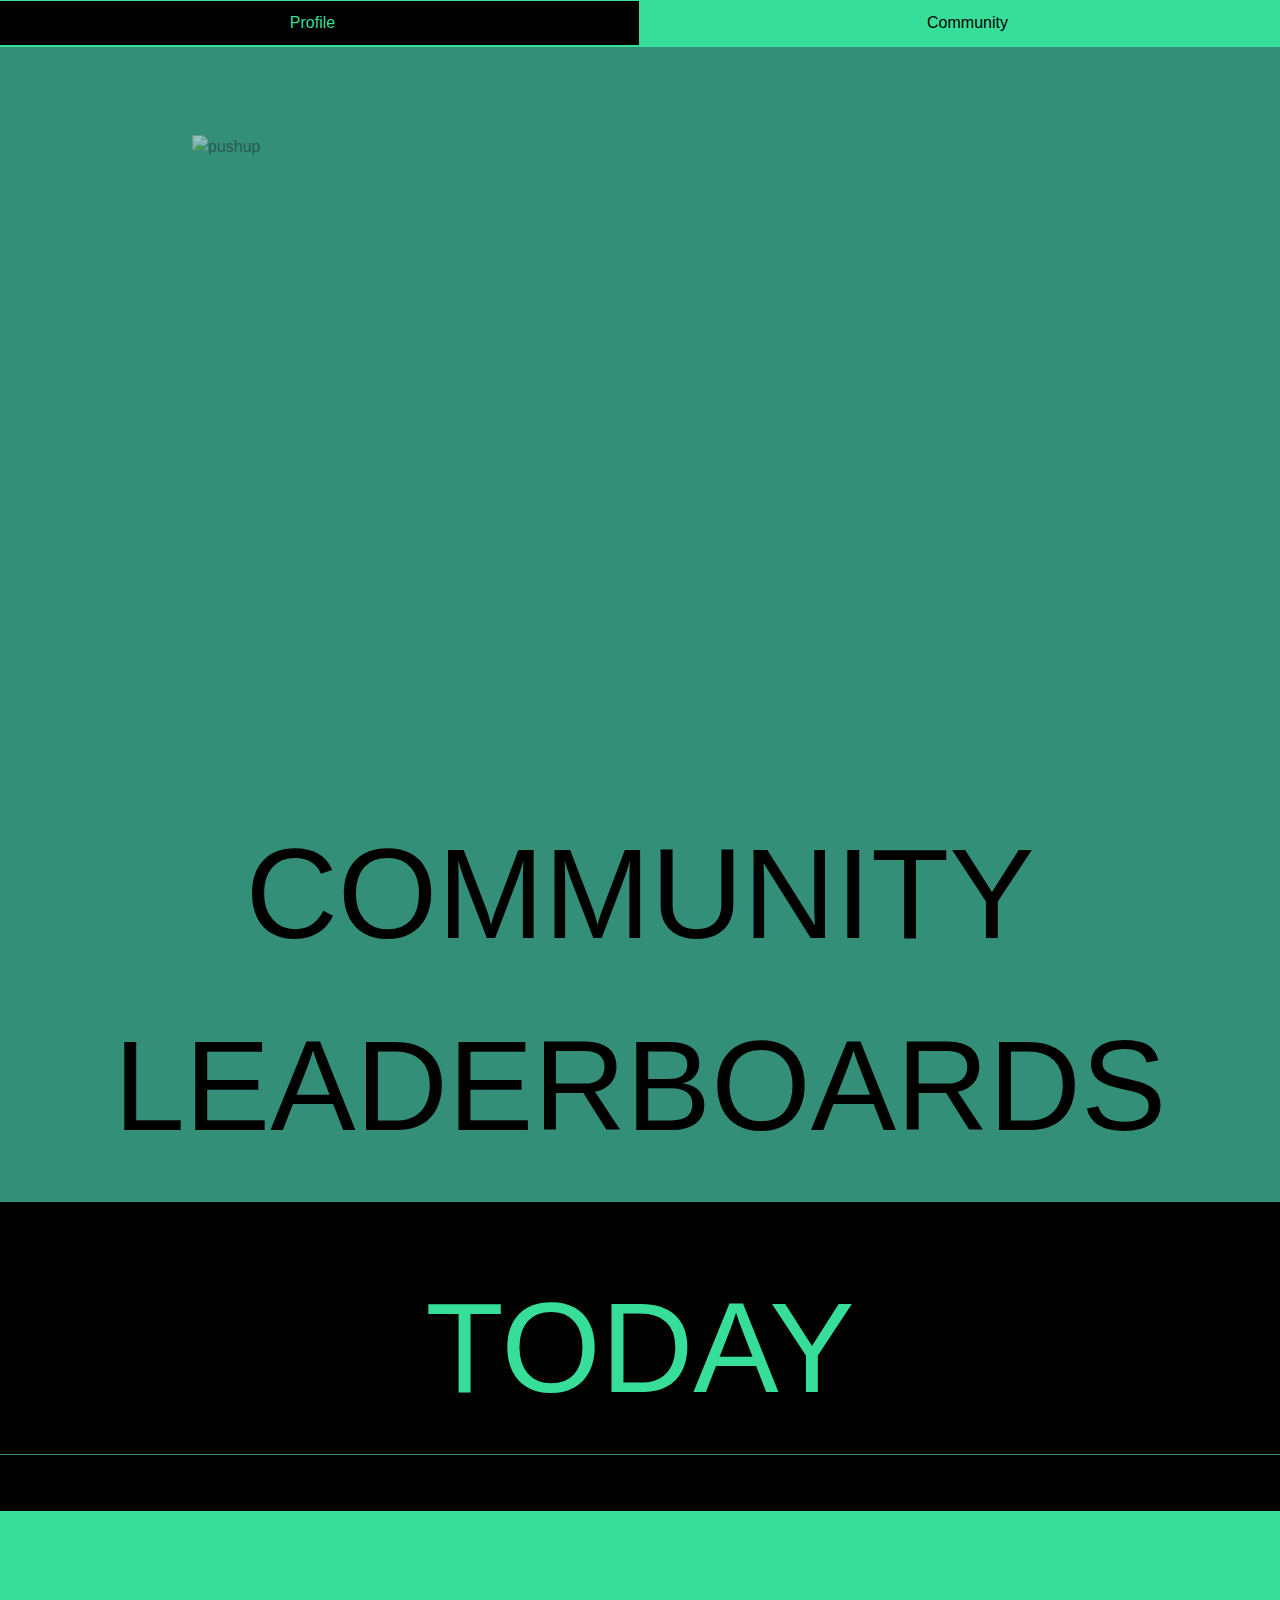
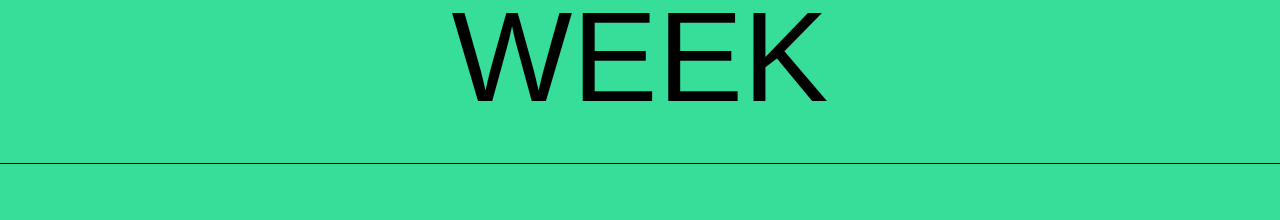
==== community.html @ a56d6530 "added community page" ====
<!doctype html>
<html lang="en">

  <head>
    <meta charset="utf-8">
    <meta name="viewport" content="width=device-width, initial-scale=1, shrink-to-fit=no">
    <link rel="stylesheet" href="https://stackpath.bootstrapcdn.com/bootstrap/4.3.1/css/bootstrap.min.css" integrity="sha384-ggOyR0iXCbMQv3Xipma34MD+dH/1fQ784/j6cY/iJTQUOhcWr7x9JvoRxT2MZw1T" crossorigin="anonymous">
    <link rel="stylesheet" href="css/index.css">
    <link rel="stylesheet" href="css/community.css">
    <script type="text/javascript" src="js/community.js"></script>
  </head>

  <body>

    <div class="top-nav row text-center">
      <div class="profile col-6"><a href="/index.html">Profile</a></div>
      <div class="community col-6"><a href="/community.html">Community</a></div>
    </div>

    <div class="top">
      <img src="pushup.png" alt="pushup">
    </div>

    <div class="top-text">
      COMMUNITY <br>
      LEADERBOARDS
    </div>

    <div class="container-fluid">

      <div class="row mid1">
        <div class="col-12 p-0 text-center">
          <p class="mid1-text">TODAY</p>
          <hr class="green">
        </div>
        <div class="col-6">
          <div id="today-names" class="pt-3 today-list text-center">
          </div>
        </div>
        <div class="col-6">
          <div id="today-counts" class="pt-3 today-list text-center">
          </div>
        </div>
      </div>

      <div class="row mid2">
        <div class="col-12 p-0 text-center">
          <p class="mid2-text">WEEK</p>
          <hr class="black">
        </div>
        <div class="col-6">
          <div id="week-names" class="pt-3 week-list text-center">
          </div>
        </div>
        <div class="col-6">
          <div id="week-counts" class="pt-3 week-list text-center">
          </div>
        </div>
      </div>

    </div>

    <!-- Bootstrap -->
    <script src="https://code.jquery.com/jquery-3.3.1.slim.min.js" integrity="sha384-q8i/X+965DzO0rT7abK41JStQIAqVgRVzpbzo5smXKp4YfRvH+8abtTE1Pi6jizo" crossorigin="anonymous"></script>
    <script src="https://cdnjs.cloudflare.com/ajax/libs/popper.js/1.14.7/umd/popper.min.js" integrity="sha384-UO2eT0CpHqdSJQ6hJty5KVphtPhzWj9WO1clHTMGa3JDZwrnQq4sF86dIHNDz0W1" crossorigin="anonymous"></script>
    <script src="https://stackpath.bootstrapcdn.com/bootstrap/4.3.1/js/bootstrap.min.js" integrity="sha384-JjSmVgyd0p3pXB1rRibZUAYoIIy6OrQ6VrjIEaFf/nJGzIxFDsf4x0xIM+B07jRM" crossorigin="anonymous"></script>

    <!-- Firebase -->
    <script src="https://www.gstatic.com/firebasejs/7.18.0/firebase-app.js"></script>
    <script src="https://www.gstatic.com/firebasejs/7.18.0/firebase-firestore.js"></script>
    <script src="https://www.gstatic.com/firebasejs/7.18.0/firebase-analytics.js"></script>
    <script src="js/firebase.js"></script>

  </body>

</html>
---- css/index.css ----
body {
  background: #338f78;
}

.top-nav {
  position: fixed;
  z-index: 10;
}

.top-nav > div {
  width: 53vw;
  padding: 10px;
}

.top {
  padding: 30% 0 30% 0;
}

.top > img {
  z-index: 2;
  width: 70%;
  position: absolute;
  top: 15%;
  right: 15%;
  opacity: 0.5;
}

select.user {
  -webkit-appearance: none;
  background: #338f78;
  text-align-last: center;
  border: none;
  box-sizing: border-box;
  width: 100vw;
  padding: 20px 40px 20px 40px;
  appearance: none;
  color: black;
  font-size: 10vw;
  font-weight: 100;
}

.mid1 {
  padding: 40px 0 40px 0;
  background: black;
  width: 100vw;
}

.mid1-text {
  color: #37de99;
  font-size: 10vw;
  font-weight: 100;
  margin: 10px;
}

.mid2 {
  padding: 40px 0 40px 0;
  background: #37de99;
  width: 100vw;
}

.mid2-text {
  color: black;
  font-size: 10vw;
  font-weight: 100;
  margin: 10px;
}

input.count {
  margin-top: 2vw;
  margin-bottom: 5vw;
  font-size: 20vw;
  width: 50vw;
  color: #37de99;
  font-weight: 100;
  background: black;
  border-style: solid;
  border-color: #37de99;
  opacity: 0.8;
}

button.submit {
  margin-bottom: 5vw;
  padding: 5px 0 5px 0;
  background: black;
  color: #37de99;
  width: 50vw;
  border-color: #37de99;
  border-style: solid;
  opacity: 0.7;
}

p.today {
  line-height: 30vw;
  color: black;
  font-size: 15vw;
  font-weight: 100;
}

p.week {
  line-height: 30vw;
  color: #37de99;
  font-size: 15vw;
  font-weight: 100;
}

hr.green {
  border-top: 1px solid #338f78;
  margin: 0;
}

hr.black {
  border-top: 1px solid black;
  margin: 0;
}
---- css/community.css ----
.top-nav > div.profile {
  border: 1px #37de99 solid;
  border-bottom: 2px #37de99 solid;
  background: black;
}

.top-nav > div.community {
  border: 1px #37de99 solid;
  border-bottom: 2px #37de99 solid;
  background: #37de99;
}

.top-nav > div.profile > a {
  color: #37de99;
}

.top-nav > div.community > a {
  color: black;
}

.top-text {
  background: #338f78;
  text-align: center;
  padding: 30px 40px 20px 40px;
  color: black;
  font-size: 10vw;
  font-weight: 100;
}

.today-list > li {
  color: #338f78
}

.week-list > li {
  color: black;
}

li {
  list-style-type: none;
  line-height: 20vw;
  font-size: 10vw;
  font-weight: 100;
}
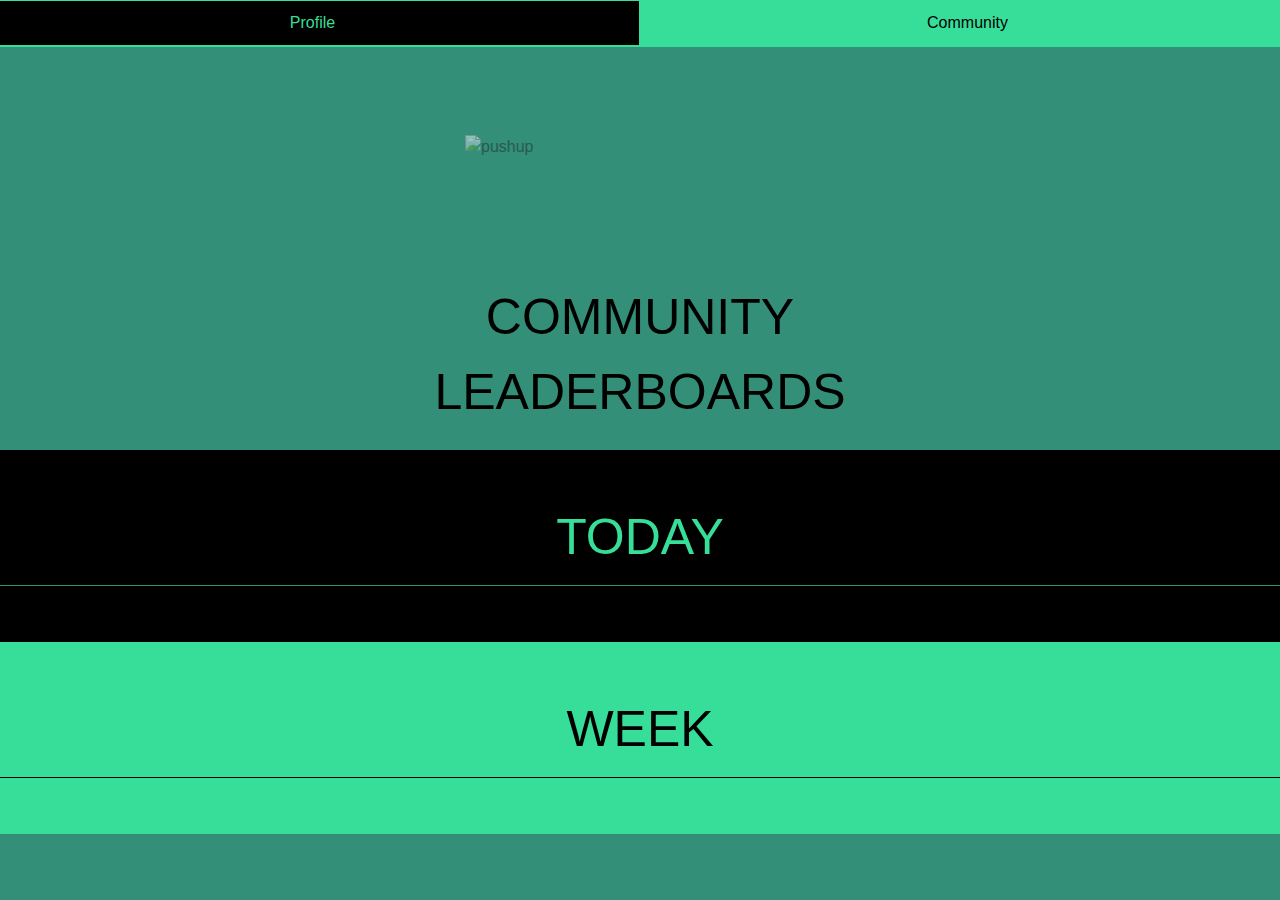
==== commit 6da4183d: "Retain urlParams when switching tabs" ====
--- a/community.html
+++ b/community.html
@@ -13,8 +13,8 @@
   <body>
 
     <div class="top-nav row text-center">
-      <div class="profile col-6"><a href="/index.html">Profile</a></div>
-      <div class="community col-6"><a href="/community.html">Community</a></div>
+      <div class="profile col-6"><a id="profile-link" href="index.html">Profile</a></div>
+      <div class="community col-6"><a id="community-link" href="community.html">Community</a></div>
     </div>
 
     <div class="top">
--- a/css/index.css
+++ b/css/index.css
@@ -18,10 +18,10 @@
 
 .top > img {
   z-index: 2;
-  width: 70%;
+  width: 70vw;
   position: absolute;
   top: 15%;
-  right: 15%;
+  right: 15vw;
   opacity: 0.5;
 }
 
@@ -89,6 +89,11 @@
   opacity: 0.7;
 }
 
+button.submit:hover {
+  background: #338f78;
+  transition: 0.5s;
+}
+
 p.today {
   line-height: 30vw;
   color: black;
@@ -112,3 +117,45 @@
   border-top: 1px solid black;
   margin: 0;
 }
+
+/* For larger screens  */
+@media (min-width: 500px) {
+
+  .top {
+      padding: 125px 0 125px 0;
+  }
+
+  .top > img {
+    width: 350px;
+    right: calc(50vw - 175px);
+  }
+
+  select.user {
+    font-size: 50px;
+  }
+
+  .mid1-text {
+    font-size: 50px;
+  }
+
+  .mid2-text {
+    font-size: 50px;
+  }
+
+  input.count {
+    margin-top: 10px;
+    margin-bottom: 25px;
+    font-size: 100px;
+  }
+
+  p.today {
+    font-size: 75px;
+    line-height: 150px;
+  }
+
+  p.week {
+    font-size: 75px;
+    line-height: 150px;
+  }
+
+}
--- a/css/community.css
+++ b/css/community.css
@@ -41,3 +41,17 @@
   font-size: 10vw;
   font-weight: 100;
 }
+
+/* For larger screens */
+@media (min-width: 500px) {
+
+  .top-text {
+      font-size: 50px;
+  }
+
+  li {
+    line-height: 100px;
+    font-size: 50px;
+  }
+
+}
